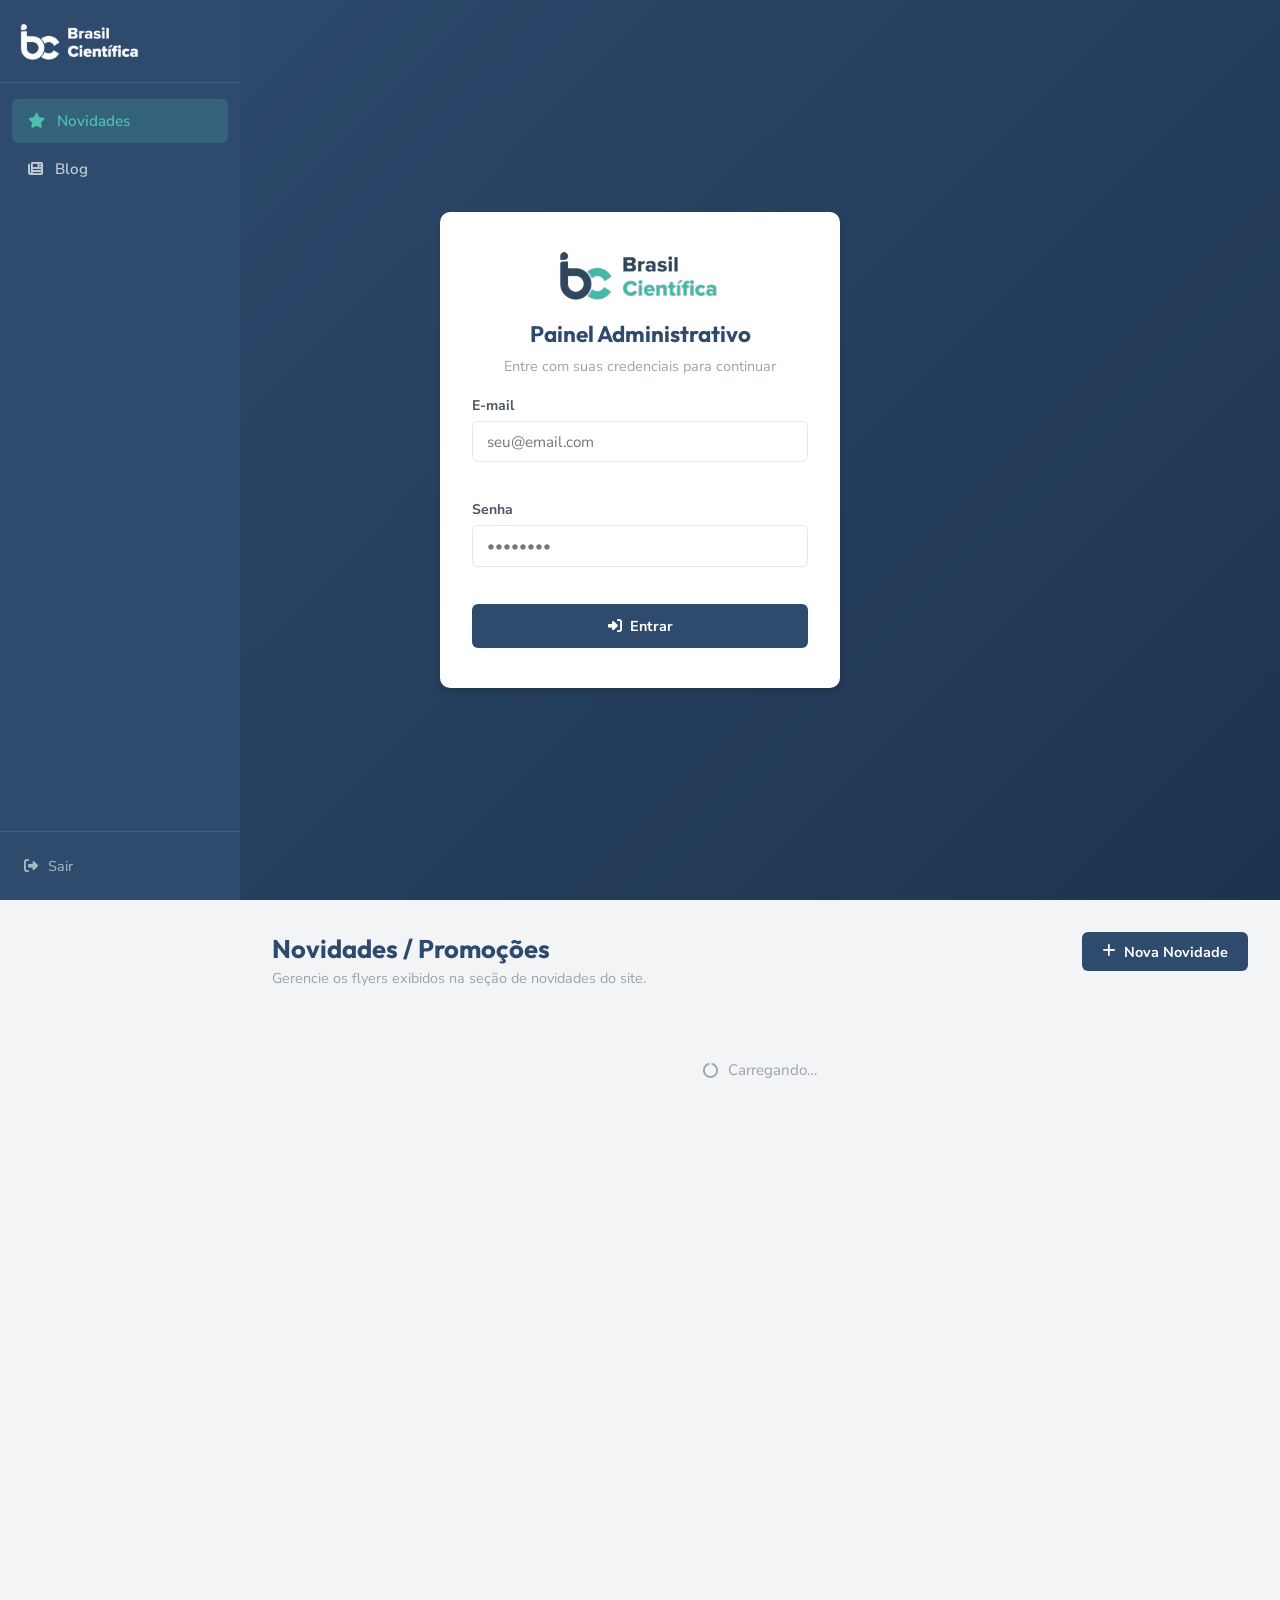
==== admin/index.html @ 0e305951 "Criando espaço /admin no site" ====
<!DOCTYPE html>
<html lang="pt-BR" dir="ltr">
<head>
  <meta charset="UTF-8" />
  <meta name="viewport" content="width=device-width, initial-scale=1.0" />
  <title>Admin | Brasil Científica</title>
  <meta name="robots" content="noindex, nofollow" />

  <!-- Fonts -->
  <link rel="preconnect" href="https://fonts.googleapis.com" />
  <link rel="preconnect" href="https://fonts.gstatic.com" crossorigin />
  <link href="https://fonts.googleapis.com/css2?family=Nunito+Sans:wght@400;600;700&family=Outfit:wght@600;700;800&display=swap" rel="stylesheet" />

  <!-- Font Awesome -->
  <link rel="stylesheet"
        href="https://cdnjs.cloudflare.com/ajax/libs/font-awesome/6.5.1/css/all.min.css"
        crossorigin="anonymous" referrerpolicy="no-referrer" />

  <!-- Quill.js (editor rico) -->
  <link href="https://cdn.quilljs.com/1.3.7/quill.snow.css" rel="stylesheet" />
  <script src="https://cdn.quilljs.com/1.3.7/quill.min.js"></script>

  <link rel="stylesheet" href="admin.css" />
</head>
<body>

  <!-- ══════════════════════════════════════════
       TELA DE LOGIN
  ════════════════════════════════════════════ -->
  <div id="tela-login" class="login-wrap">
    <div class="login-card">
      <img src="../images/logo/logo_header.png" alt="Brasil Científica" class="login-logo" />
      <h1 class="login-titulo">Painel Administrativo</h1>
      <p class="login-subtitulo">Entre com suas credenciais para continuar</p>

      <div id="login-erro" class="alerta alerta--erro" hidden></div>

      <div class="campo">
        <label for="login-email" class="campo__label">E-mail</label>
        <input id="login-email" type="email" class="campo__input" placeholder="seu@email.com" autocomplete="email" />
      </div>
      <div class="campo">
        <label for="login-senha" class="campo__label">Senha</label>
        <input id="login-senha" type="password" class="campo__input" placeholder="••••••••" autocomplete="current-password" />
      </div>
      <button id="btn-login" class="btn-primario btn-primario--full" type="button">
        <i class="fa-solid fa-right-to-bracket" aria-hidden="true"></i> Entrar
      </button>
    </div>
  </div>


  <!-- ══════════════════════════════════════════
       PAINEL PRINCIPAL (visível após login)
  ════════════════════════════════════════════ -->
  <div id="painel" class="painel" hidden>

    <!-- Sidebar -->
    <aside class="sidebar">
      <div class="sidebar__topo">
        <img src="../images/logo/logo_header.png" alt="Brasil Científica" class="sidebar__logo" />
      </div>

      <nav class="sidebar__nav" aria-label="Menu do painel">
        <button class="sidebar__item sidebar__item--ativo" data-tela="novidades" type="button">
          <i class="fa-solid fa-star" aria-hidden="true"></i> Novidades
        </button>
        <button class="sidebar__item" data-tela="blog" type="button">
          <i class="fa-solid fa-newspaper" aria-hidden="true"></i> Blog
        </button>
      </nav>

      <div class="sidebar__rodape">
        <button id="btn-logout" class="sidebar__logout" type="button">
          <i class="fa-solid fa-right-from-bracket" aria-hidden="true"></i> Sair
        </button>
      </div>
    </aside>

    <!-- Área principal -->
    <main class="painel__main">

      <!-- ── TELA: NOVIDADES ── -->
      <section id="tela-novidades" class="tela" aria-labelledby="novidades-titulo">
        <div class="tela__cabecalho">
          <div>
            <h2 id="novidades-titulo" class="tela__titulo">Novidades / Promoções</h2>
            <p class="tela__subtitulo">Gerencie os flyers exibidos na seção de novidades do site.</p>
          </div>
          <button id="btn-nova-novidade" class="btn-primario" type="button">
            <i class="fa-solid fa-plus" aria-hidden="true"></i> Nova Novidade
          </button>
        </div>

        <!-- Formulário (oculto por padrão) -->
        <div id="form-novidade-wrap" class="form-card" hidden>
          <h3 class="form-card__titulo" id="form-novidade-titulo">Nova Novidade</h3>

          <div id="novidade-form-erro" class="alerta alerta--erro" hidden></div>

          <div class="campo">
            <label for="novidade-titulo-input" class="campo__label">Título <span class="campo__opcional">(opcional)</span></label>
            <input id="novidade-titulo-input" type="text" class="campo__input" placeholder="Ex: Med Test — Testes Rápidos" maxlength="100" />
          </div>

          <div class="campo">
            <label class="campo__label">Imagem do Flyer <span class="campo__obrig">*</span></label>
            <div id="novidade-dropzone" class="dropzone" role="button" tabindex="0" aria-label="Clique ou arraste a imagem do flyer aqui">
              <i class="fa-solid fa-cloud-arrow-up dropzone__icone" aria-hidden="true"></i>
              <p class="dropzone__texto">Clique ou arraste a imagem aqui</p>
              <p class="dropzone__hint">PNG, JPG, WebP — máx. 5 MB</p>
              <input id="novidade-arquivo" type="file" accept="image/*" class="dropzone__input" aria-hidden="true" tabindex="-1" />
            </div>
            <div id="novidade-preview" class="imagem-preview" hidden>
              <img id="novidade-preview-img" src="" alt="Preview do flyer" />
              <button id="novidade-preview-remover" class="imagem-preview__remover" type="button" aria-label="Remover imagem">
                <i class="fa-solid fa-xmark" aria-hidden="true"></i>
              </button>
            </div>
          </div>

          <div class="form-acoes">
            <button id="btn-cancelar-novidade" class="btn-secundario" type="button">Cancelar</button>
            <button id="btn-salvar-novidade" class="btn-primario" type="button">
              <i class="fa-solid fa-floppy-disk" aria-hidden="true"></i> Publicar
            </button>
          </div>

          <div id="novidade-progresso-wrap" class="progresso-wrap" hidden>
            <div class="progresso-barra">
              <div id="novidade-progresso-barra" class="progresso-barra__fill" style="width:0%"></div>
            </div>
            <p id="novidade-progresso-texto" class="progresso-texto">Enviando imagem…</p>
          </div>
        </div>

        <!-- Lista de novidades -->
        <div id="novidades-lista" class="cards-lista">
          <div class="loading-spinner"><i class="fa-solid fa-circle-notch fa-spin" aria-hidden="true"></i> Carregando…</div>
        </div>
      </section>


      <!-- ── TELA: BLOG ── -->
      <section id="tela-blog" class="tela" hidden aria-labelledby="blog-admin-titulo">
        <div class="tela__cabecalho">
          <div>
            <h2 id="blog-admin-titulo" class="tela__titulo">Blog</h2>
            <p class="tela__subtitulo">Crie e gerencie os artigos do blog.</p>
          </div>
          <button id="btn-novo-post" class="btn-primario" type="button">
            <i class="fa-solid fa-plus" aria-hidden="true"></i> Novo Post
          </button>
        </div>

        <!-- Formulário de post -->
        <div id="form-post-wrap" class="form-card" hidden>
          <h3 class="form-card__titulo" id="form-post-titulo-label">Novo Post</h3>

          <div id="post-form-erro" class="alerta alerta--erro" hidden></div>

          <div class="campo">
            <label for="post-titulo-input" class="campo__label">Título <span class="campo__obrig">*</span></label>
            <input id="post-titulo-input" type="text" class="campo__input" placeholder="Título do artigo" maxlength="120" />
          </div>

          <div class="grade-2">
            <div class="campo">
              <label for="post-categoria" class="campo__label">Categoria <span class="campo__obrig">*</span></label>
              <select id="post-categoria" class="campo__input campo__select">
                <option value="">Selecione…</option>
                <option value="microbiologia">Microbiologia</option>
                <option value="diagnostico">Diagnóstico</option>
                <option value="laboratorio">Laboratório</option>
                <option value="novidades">Novidades</option>
              </select>
            </div>
            <div class="campo">
              <label for="post-leitura" class="campo__label">Tempo de leitura (min) <span class="campo__opcional">(opcional)</span></label>
              <input id="post-leitura" type="number" min="1" max="60" class="campo__input" placeholder="5" />
            </div>
          </div>

          <div class="campo">
            <label for="post-resumo" class="campo__label">Resumo <span class="campo__obrig">*</span></label>
            <textarea id="post-resumo" class="campo__input campo__textarea" rows="3"
              placeholder="Breve descrição do artigo (exibida no card do blog, ~150 caracteres)" maxlength="300"></textarea>
          </div>

          <div class="campo">
            <label class="campo__label">Imagem de Capa <span class="campo__opcional">(opcional)</span></label>
            <div id="capa-dropzone" class="dropzone" role="button" tabindex="0" aria-label="Clique ou arraste a imagem de capa aqui">
              <i class="fa-solid fa-image dropzone__icone" aria-hidden="true"></i>
              <p class="dropzone__texto">Clique ou arraste a imagem de capa aqui</p>
              <p class="dropzone__hint">PNG, JPG, WebP — máx. 5 MB — Ideal: 1200×630px</p>
              <input id="capa-arquivo" type="file" accept="image/*" class="dropzone__input" aria-hidden="true" tabindex="-1" />
            </div>
            <div id="capa-preview" class="imagem-preview" hidden>
              <img id="capa-preview-img" src="" alt="Preview da capa" />
              <button id="capa-preview-remover" class="imagem-preview__remover" type="button" aria-label="Remover imagem">
                <i class="fa-solid fa-xmark" aria-hidden="true"></i>
              </button>
            </div>
          </div>

          <div class="campo">
            <label class="campo__label">Conteúdo do Artigo <span class="campo__obrig">*</span></label>
            <div id="quill-editor" class="quill-wrapper"></div>
          </div>

          <div class="form-acoes">
            <button id="btn-cancelar-post" class="btn-secundario" type="button">Cancelar</button>
            <button id="btn-rascunho-post" class="btn-secundario" type="button">
              <i class="fa-regular fa-floppy-disk" aria-hidden="true"></i> Salvar Rascunho
            </button>
            <button id="btn-publicar-post" class="btn-primario" type="button">
              <i class="fa-solid fa-floppy-disk" aria-hidden="true"></i> Publicar
            </button>
          </div>

          <div id="post-progresso-wrap" class="progresso-wrap" hidden>
            <div class="progresso-barra">
              <div id="post-progresso-barra" class="progresso-barra__fill" style="width:0%"></div>
            </div>
            <p id="post-progresso-texto" class="progresso-texto">Salvando…</p>
          </div>
        </div>

        <!-- Lista de posts -->
        <div id="posts-lista" class="cards-lista">
          <div class="loading-spinner"><i class="fa-solid fa-circle-notch fa-spin" aria-hidden="true"></i> Carregando…</div>
        </div>
      </section>

    </main>
  </div>

  <!-- Modal de confirmação de exclusão -->
  <div id="modal-confirmar" class="modal-overlay" hidden role="dialog" aria-modal="true" aria-labelledby="modal-titulo">
    <div class="modal-card">
      <i class="fa-solid fa-triangle-exclamation modal-icone" aria-hidden="true"></i>
      <h3 id="modal-titulo" class="modal-titulo">Confirmar exclusão</h3>
      <p id="modal-mensagem" class="modal-mensagem"></p>
      <div class="modal-acoes">
        <button id="modal-cancelar" class="btn-secundario" type="button">Cancelar</button>
        <button id="modal-confirmar-btn" class="btn-perigo" type="button">Excluir</button>
      </div>
    </div>
  </div>

  <script type="module" src="admin.js"></script>
</body>
</html>
---- admin/admin.css ----
/* ============================================================
   BRASIL CIENTÍFICA — Admin Panel CSS
   Paleta: navy #2E4B6E | teal #4CBFAD | branco #fff
   ============================================================ */

*, *::before, *::after { box-sizing: border-box; margin: 0; padding: 0; }

:root {
  --navy:        #2E4B6E;
  --navy-escuro: #1e3350;
  --teal:        #4CBFAD;
  --teal-claro:  #e8f8f6;
  --perigo:      #dc2626;
  --perigo-bg:   #fef2f2;
  --aviso:       #d97706;
  --sucesso:     #16a34a;
  --sucesso-bg:  #f0fdf4;
  --cinza-100:   #f3f4f6;
  --cinza-200:   #e5e7eb;
  --cinza-400:   #9ca3af;
  --cinza-600:   #4b5563;
  --cinza-800:   #1f2937;
  --branco:      #ffffff;
  --sombra:      0 1px 3px rgba(0,0,0,.1), 0 1px 2px rgba(0,0,0,.06);
  --sombra-md:   0 4px 6px rgba(0,0,0,.07), 0 2px 4px rgba(0,0,0,.06);
  --radius:      10px;
  --radius-sm:   6px;
  --sidebar-w:   240px;
  --font-h:      'Outfit', sans-serif;
  --font-b:      'Nunito Sans', sans-serif;
  --trans:       .2s ease;
}

body {
  font-family: var(--font-b);
  background: var(--cinza-100);
  color: var(--cinza-800);
  min-height: 100vh;
}

/* ════════════════════════════════════
   LOGIN
════════════════════════════════════ */
.login-wrap {
  display: flex;
  align-items: center;
  justify-content: center;
  min-height: 100vh;
  padding: 1.5rem;
  background: linear-gradient(135deg, var(--navy) 0%, var(--navy-escuro) 100%);
}

.login-card {
  background: var(--branco);
  border-radius: var(--radius);
  padding: 2.5rem 2rem;
  width: 100%;
  max-width: 400px;
  box-shadow: var(--sombra-md);
  display: flex;
  flex-direction: column;
  gap: 1.25rem;
}

.login-logo {
  height: 48px;
  object-fit: contain;
  align-self: center;
}

.login-titulo {
  font-family: var(--font-h);
  font-size: 1.4rem;
  font-weight: 700;
  color: var(--navy);
  text-align: center;
}

.login-subtitulo {
  font-size: .9rem;
  color: var(--cinza-400);
  text-align: center;
  margin-top: -.75rem;
}

/* ════════════════════════════════════
   LAYOUT DO PAINEL
════════════════════════════════════ */
.painel {
  display: flex;
  min-height: 100vh;
}

/* Sidebar */
.sidebar {
  width: var(--sidebar-w);
  background: var(--navy);
  display: flex;
  flex-direction: column;
  position: fixed;
  top: 0; left: 0; bottom: 0;
  z-index: 100;
  overflow-y: auto;
}

.sidebar__topo {
  padding: 1.5rem 1.25rem 1rem;
  border-bottom: 1px solid rgba(255,255,255,.1);
}

.sidebar__logo {
  height: 36px;
  object-fit: contain;
  filter: brightness(0) invert(1);
}

.sidebar__nav {
  flex: 1;
  display: flex;
  flex-direction: column;
  gap: .25rem;
  padding: 1rem .75rem;
}

.sidebar__item {
  display: flex;
  align-items: center;
  gap: .75rem;
  padding: .75rem 1rem;
  border-radius: var(--radius-sm);
  border: none;
  background: transparent;
  color: rgba(255,255,255,.7);
  font-family: var(--font-b);
  font-size: .95rem;
  font-weight: 600;
  cursor: pointer;
  transition: background var(--trans), color var(--trans);
  width: 100%;
  text-align: left;
}

.sidebar__item:hover {
  background: rgba(255,255,255,.08);
  color: var(--branco);
}

.sidebar__item--ativo {
  background: rgba(76,191,173,.2);
  color: var(--teal);
}

.sidebar__rodape {
  padding: 1rem .75rem;
  border-top: 1px solid rgba(255,255,255,.1);
}

.sidebar__logout {
  display: flex;
  align-items: center;
  gap: .6rem;
  background: none;
  border: none;
  color: rgba(255,255,255,.6);
  font-family: var(--font-b);
  font-size: .9rem;
  cursor: pointer;
  padding: .5rem .75rem;
  border-radius: var(--radius-sm);
  transition: color var(--trans);
  width: 100%;
}

.sidebar__logout:hover { color: var(--branco); }

/* Main */
.painel__main {
  margin-left: var(--sidebar-w);
  flex: 1;
  padding: 2rem;
  min-height: 100vh;
}

/* ════════════════════════════════════
   TELAS
════════════════════════════════════ */
.tela { display: block; }
.tela[hidden] { display: none; }

.tela__cabecalho {
  display: flex;
  align-items: flex-start;
  justify-content: space-between;
  gap: 1rem;
  margin-bottom: 1.5rem;
  flex-wrap: wrap;
}

.tela__titulo {
  font-family: var(--font-h);
  font-size: 1.6rem;
  font-weight: 700;
  color: var(--navy);
}

.tela__subtitulo {
  font-size: .9rem;
  color: var(--cinza-400);
  margin-top: .2rem;
}

/* ════════════════════════════════════
   FORM CARD
════════════════════════════════════ */
.form-card {
  background: var(--branco);
  border-radius: var(--radius);
  padding: 1.75rem;
  margin-bottom: 1.75rem;
  box-shadow: var(--sombra);
  border: 1px solid var(--cinza-200);
}

.form-card[hidden] { display: none; }

.form-card__titulo {
  font-family: var(--font-h);
  font-size: 1.15rem;
  font-weight: 700;
  color: var(--navy);
  margin-bottom: 1.25rem;
  padding-bottom: .75rem;
  border-bottom: 1px solid var(--cinza-200);
}

/* ════════════════════════════════════
   CAMPOS DE FORMULÁRIO
════════════════════════════════════ */
.campo {
  display: flex;
  flex-direction: column;
  gap: .4rem;
  margin-bottom: 1.1rem;
}

.campo__label {
  font-size: .875rem;
  font-weight: 700;
  color: var(--cinza-600);
}

.campo__obrig  { color: var(--perigo); }
.campo__opcional { font-weight: 400; color: var(--cinza-400); }

.campo__input {
  padding: .6rem .875rem;
  border: 1.5px solid var(--cinza-200);
  border-radius: var(--radius-sm);
  font-family: var(--font-b);
  font-size: .95rem;
  color: var(--cinza-800);
  transition: border-color var(--trans), box-shadow var(--trans);
  background: var(--branco);
  width: 100%;
}

.campo__input:focus {
  outline: none;
  border-color: var(--teal);
  box-shadow: 0 0 0 3px rgba(76,191,173,.15);
}

.campo__select { cursor: pointer; }

.campo__textarea {
  resize: vertical;
  min-height: 80px;
  line-height: 1.6;
}

.grade-2 {
  display: grid;
  grid-template-columns: 1fr 1fr;
  gap: 1rem;
}

/* ════════════════════════════════════
   DROPZONE
════════════════════════════════════ */
.dropzone {
  border: 2px dashed var(--cinza-200);
  border-radius: var(--radius);
  padding: 2rem;
  text-align: center;
  cursor: pointer;
  transition: border-color var(--trans), background var(--trans);
  position: relative;
}

.dropzone:hover, .dropzone--ativo {
  border-color: var(--teal);
  background: var(--teal-claro);
}

.dropzone__icone {
  font-size: 2rem;
  color: var(--teal);
  margin-bottom: .5rem;
}

.dropzone__texto {
  font-weight: 600;
  color: var(--cinza-600);
  font-size: .95rem;
}

.dropzone__hint {
  font-size: .8rem;
  color: var(--cinza-400);
  margin-top: .25rem;
}

.dropzone__input {
  position: absolute;
  inset: 0;
  opacity: 0;
  cursor: pointer;
  width: 100%;
  height: 100%;
}

/* Preview de imagem */
.imagem-preview {
  position: relative;
  border-radius: var(--radius);
  overflow: hidden;
  max-height: 280px;
  border: 1.5px solid var(--cinza-200);
}

.imagem-preview[hidden] { display: none; }

.imagem-preview img {
  width: 100%;
  height: 100%;
  object-fit: contain;
  display: block;
  background: var(--cinza-100);
}

.imagem-preview__remover {
  position: absolute;
  top: .5rem;
  right: .5rem;
  background: rgba(0,0,0,.55);
  color: var(--branco);
  border: none;
  border-radius: 50%;
  width: 2rem;
  height: 2rem;
  display: flex;
  align-items: center;
  justify-content: center;
  cursor: pointer;
  font-size: 1rem;
  transition: background var(--trans);
}

.imagem-preview__remover:hover { background: var(--perigo); }

/* ════════════════════════════════════
   QUILL EDITOR
════════════════════════════════════ */
.quill-wrapper {
  border: 1.5px solid var(--cinza-200);
  border-radius: var(--radius-sm);
  overflow: hidden;
  transition: border-color var(--trans);
}

.quill-wrapper:focus-within {
  border-color: var(--teal);
  box-shadow: 0 0 0 3px rgba(76,191,173,.15);
}

.quill-wrapper .ql-toolbar {
  border: none;
  border-bottom: 1px solid var(--cinza-200);
  background: var(--cinza-100);
}

.quill-wrapper .ql-container {
  border: none;
  font-family: var(--font-b);
  font-size: .95rem;
  min-height: 260px;
}

.quill-wrapper .ql-editor { min-height: 260px; }

/* ════════════════════════════════════
   AÇÕES DO FORMULÁRIO
════════════════════════════════════ */
.form-acoes {
  display: flex;
  gap: .75rem;
  justify-content: flex-end;
  flex-wrap: wrap;
  margin-top: 1.5rem;
  padding-top: 1.25rem;
  border-top: 1px solid var(--cinza-200);
}

/* ════════════════════════════════════
   BOTÕES
════════════════════════════════════ */
.btn-primario {
  display: inline-flex;
  align-items: center;
  gap: .5rem;
  padding: .6rem 1.25rem;
  background: var(--navy);
  color: var(--branco);
  border: none;
  border-radius: var(--radius-sm);
  font-family: var(--font-b);
  font-size: .9rem;
  font-weight: 700;
  cursor: pointer;
  transition: background var(--trans), transform var(--trans);
}

.btn-primario:hover  { background: var(--navy-escuro); }
.btn-primario:active { transform: scale(.98); }
.btn-primario--full  { width: 100%; justify-content: center; padding: .75rem; }

.btn-primario:disabled {
  opacity: .6;
  cursor: not-allowed;
}

.btn-secundario {
  display: inline-flex;
  align-items: center;
  gap: .5rem;
  padding: .6rem 1.25rem;
  background: var(--branco);
  color: var(--cinza-600);
  border: 1.5px solid var(--cinza-200);
  border-radius: var(--radius-sm);
  font-family: var(--font-b);
  font-size: .9rem;
  font-weight: 600;
  cursor: pointer;
  transition: border-color var(--trans), color var(--trans);
}

.btn-secundario:hover {
  border-color: var(--cinza-400);
  color: var(--cinza-800);
}

.btn-perigo {
  display: inline-flex;
  align-items: center;
  gap: .5rem;
  padding: .6rem 1.25rem;
  background: var(--perigo);
  color: var(--branco);
  border: none;
  border-radius: var(--radius-sm);
  font-family: var(--font-b);
  font-size: .9rem;
  font-weight: 700;
  cursor: pointer;
  transition: opacity var(--trans);
}

.btn-perigo:hover { opacity: .88; }

/* ════════════════════════════════════
   PROGRESSO DE UPLOAD
════════════════════════════════════ */
.progresso-wrap {
  margin-top: 1rem;
  display: flex;
  flex-direction: column;
  gap: .5rem;
}

.progresso-wrap[hidden] { display: none; }

.progresso-barra {
  height: 6px;
  background: var(--cinza-200);
  border-radius: 99px;
  overflow: hidden;
}

.progresso-barra__fill {
  height: 100%;
  background: linear-gradient(90deg, var(--teal), #2E9E8E);
  border-radius: 99px;
  transition: width .2s ease;
}

.progresso-texto {
  font-size: .8rem;
  color: var(--cinza-400);
}

/* ════════════════════════════════════
   LISTA DE CARDS (novidades / posts)
════════════════════════════════════ */
.cards-lista {
  display: grid;
  grid-template-columns: repeat(auto-fill, minmax(280px, 1fr));
  gap: 1.25rem;
}

/* Card de item */
.item-card {
  background: var(--branco);
  border-radius: var(--radius);
  border: 1px solid var(--cinza-200);
  box-shadow: var(--sombra);
  overflow: hidden;
  display: flex;
  flex-direction: column;
  transition: box-shadow var(--trans);
}

.item-card:hover { box-shadow: var(--sombra-md); }

.item-card__imagem {
  width: 100%;
  aspect-ratio: 16/9;
  object-fit: cover;
  background: var(--cinza-100);
  display: block;
}

.item-card__imagem--placeholder {
  display: flex;
  align-items: center;
  justify-content: center;
  aspect-ratio: 16/9;
  background: var(--cinza-100);
  color: var(--cinza-400);
  font-size: 2rem;
}

.item-card__corpo {
  padding: 1rem;
  display: flex;
  flex-direction: column;
  gap: .5rem;
  flex: 1;
}

.item-card__titulo {
  font-family: var(--font-h);
  font-size: 1rem;
  font-weight: 700;
  color: var(--navy);
  line-height: 1.4;
}

.item-card__meta {
  display: flex;
  align-items: center;
  gap: .75rem;
  flex-wrap: wrap;
}

.item-card__data {
  font-size: .8rem;
  color: var(--cinza-400);
}

.item-card__badge {
  font-size: .75rem;
  font-weight: 700;
  padding: .15rem .55rem;
  border-radius: 99px;
  background: var(--teal-claro);
  color: var(--navy);
}

.item-card__badge--rascunho {
  background: #fef3c7;
  color: #92400e;
}

.item-card__acoes {
  display: flex;
  gap: .5rem;
  padding: .75rem 1rem;
  border-top: 1px solid var(--cinza-200);
  background: var(--cinza-100);
}

.item-card__btn {
  flex: 1;
  display: flex;
  align-items: center;
  justify-content: center;
  gap: .4rem;
  padding: .45rem;
  border: 1.5px solid var(--cinza-200);
  border-radius: var(--radius-sm);
  background: var(--branco);
  font-family: var(--font-b);
  font-size: .82rem;
  font-weight: 600;
  color: var(--cinza-600);
  cursor: pointer;
  transition: border-color var(--trans), color var(--trans);
}

.item-card__btn:hover { border-color: var(--navy); color: var(--navy); }

.item-card__btn--excluir:hover { border-color: var(--perigo); color: var(--perigo); }

/* Estado vazio */
.estado-vazio {
  grid-column: 1 / -1;
  text-align: center;
  padding: 3rem 1rem;
  color: var(--cinza-400);
  display: flex;
  flex-direction: column;
  align-items: center;
  gap: .75rem;
}

.estado-vazio i { font-size: 2.5rem; opacity: .5; }

.estado-vazio p {
  font-size: .95rem;
  max-width: 36ch;
}

/* Loading spinner */
.loading-spinner {
  grid-column: 1 / -1;
  text-align: center;
  padding: 3rem;
  color: var(--cinza-400);
  font-size: .95rem;
  display: flex;
  align-items: center;
  justify-content: center;
  gap: .6rem;
}

/* ════════════════════════════════════
   ALERTAS
════════════════════════════════════ */
.alerta {
  padding: .75rem 1rem;
  border-radius: var(--radius-sm);
  font-size: .875rem;
  font-weight: 600;
}

.alerta--erro {
  background: var(--perigo-bg);
  color: var(--perigo);
  border: 1px solid #fecaca;
}

.alerta--sucesso {
  background: var(--sucesso-bg);
  color: var(--sucesso);
  border: 1px solid #bbf7d0;
}

.alerta[hidden] { display: none; }

/* ════════════════════════════════════
   MODAL
════════════════════════════════════ */
.modal-overlay {
  position: fixed;
  inset: 0;
  background: rgba(0,0,0,.45);
  display: flex;
  align-items: center;
  justify-content: center;
  z-index: 999;
  padding: 1rem;
}

.modal-overlay[hidden] { display: none; }

.modal-card {
  background: var(--branco);
  border-radius: var(--radius);
  padding: 2rem;
  max-width: 400px;
  width: 100%;
  text-align: center;
  box-shadow: 0 20px 60px rgba(0,0,0,.15);
  display: flex;
  flex-direction: column;
  gap: .75rem;
  align-items: center;
}

.modal-icone {
  font-size: 2.5rem;
  color: var(--perigo);
}

.modal-titulo {
  font-family: var(--font-h);
  font-size: 1.2rem;
  font-weight: 700;
  color: var(--cinza-800);
}

.modal-mensagem {
  font-size: .9rem;
  color: var(--cinza-600);
  line-height: 1.6;
}

.modal-acoes {
  display: flex;
  gap: .75rem;
  justify-content: center;
  margin-top: .5rem;
}

/* ════════════════════════════════════
   RESPONSIVO
════════════════════════════════════ */
@media (max-width: 768px) {
  .sidebar {
    width: 100%;
    height: auto;
    position: static;
    flex-direction: row;
    align-items: center;
    padding: .5rem .75rem;
  }

  .sidebar__topo { padding: .5rem; border: none; }
  .sidebar__logo { height: 28px; }

  .sidebar__nav {
    flex-direction: row;
    flex: 1;
    padding: 0 .5rem;
    gap: .25rem;
  }

  .sidebar__item { padding: .5rem .75rem; font-size: .85rem; }

  .sidebar__rodape { padding: .5rem; border: none; }
  .sidebar__logout span { display: none; }

  .painel { flex-direction: column; }
  .painel__main { margin-left: 0; padding: 1rem; }

  .grade-2 { grid-template-columns: 1fr; }
  .form-acoes { justify-content: stretch; }
  .form-acoes > * { flex: 1; justify-content: center; }
}
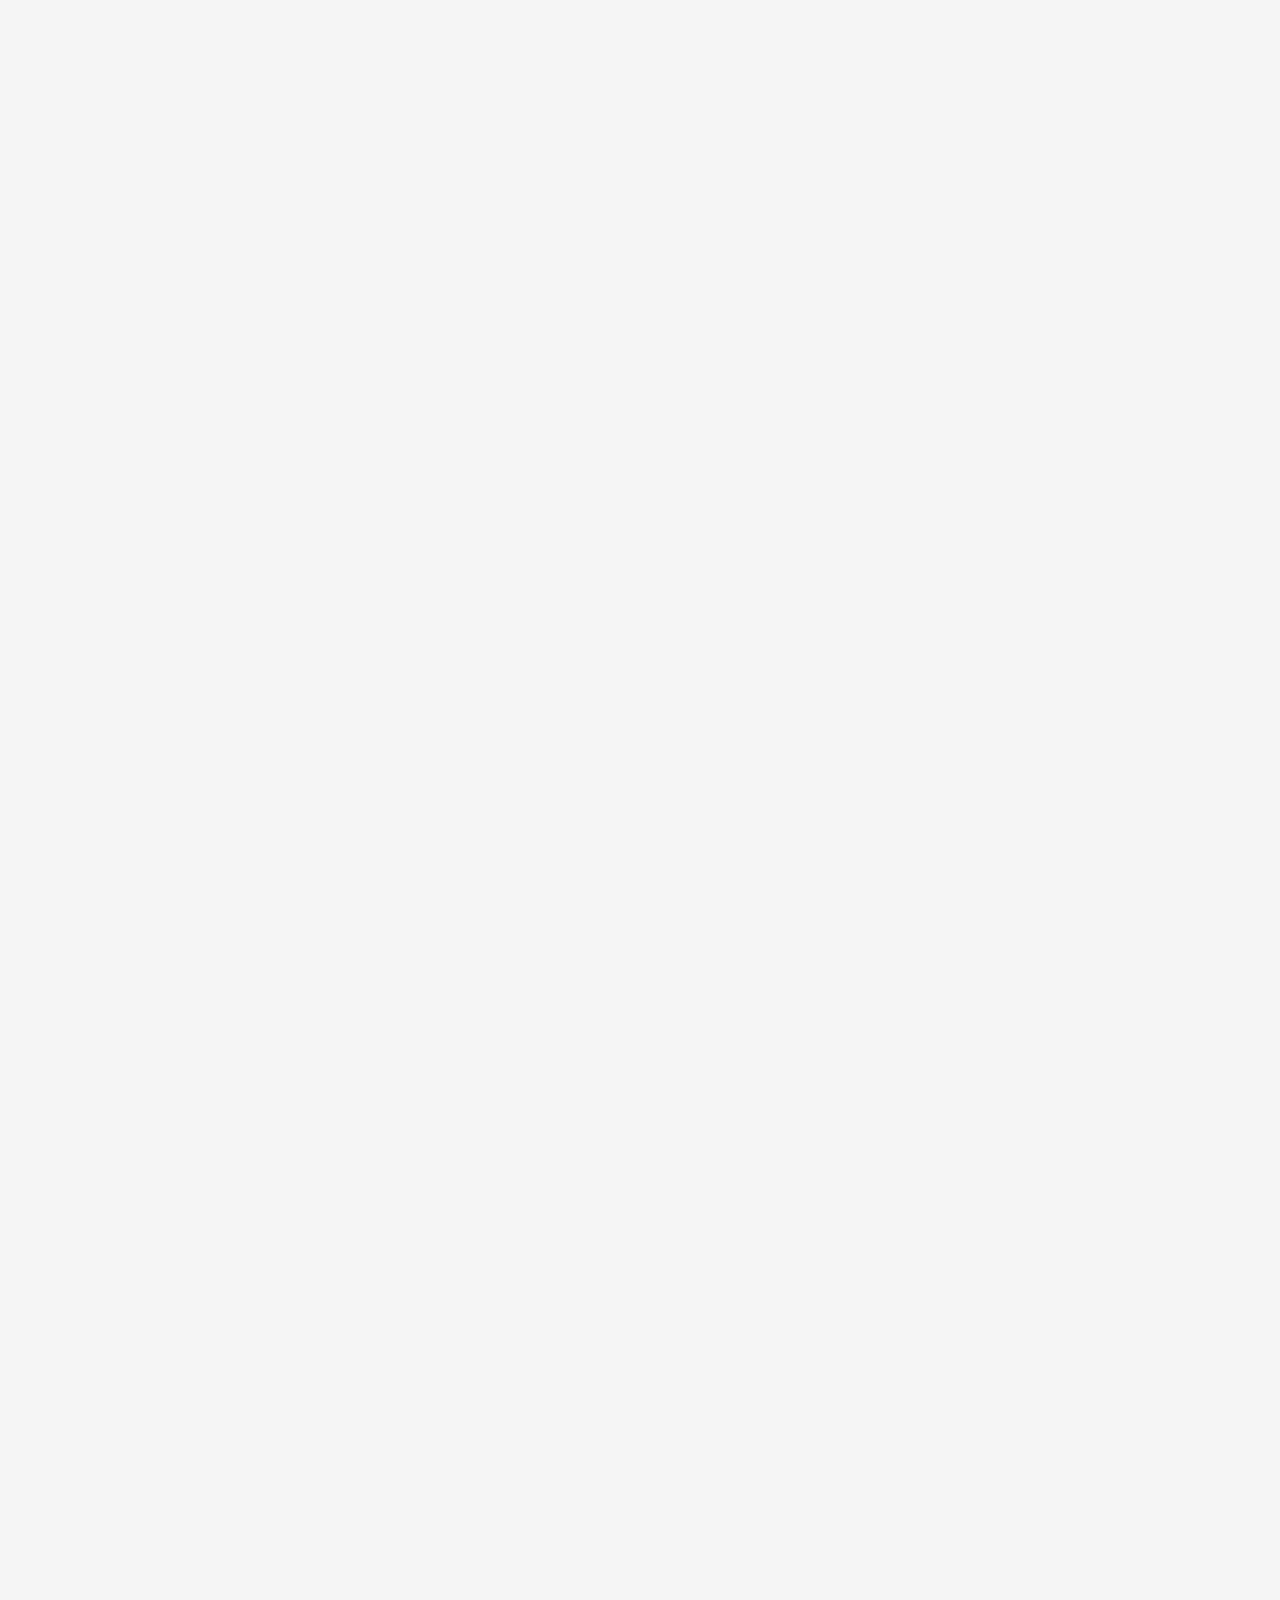
==== commit 2c403212: "Escondendo infos do /admin" ====
--- a/admin/index.html
+++ b/admin/index.html
@@ -21,6 +21,7 @@
   <script src="https://cdn.quilljs.com/1.3.7/quill.min.js"></script>
 
   <link rel="stylesheet" href="admin.css" />
+  <style>body { visibility: hidden; }</style>
 </head>
 <body>
 
@@ -250,4 +251,4 @@
 
   <script type="module" src="admin.js"></script>
 </body>
-</html>
+</html>
